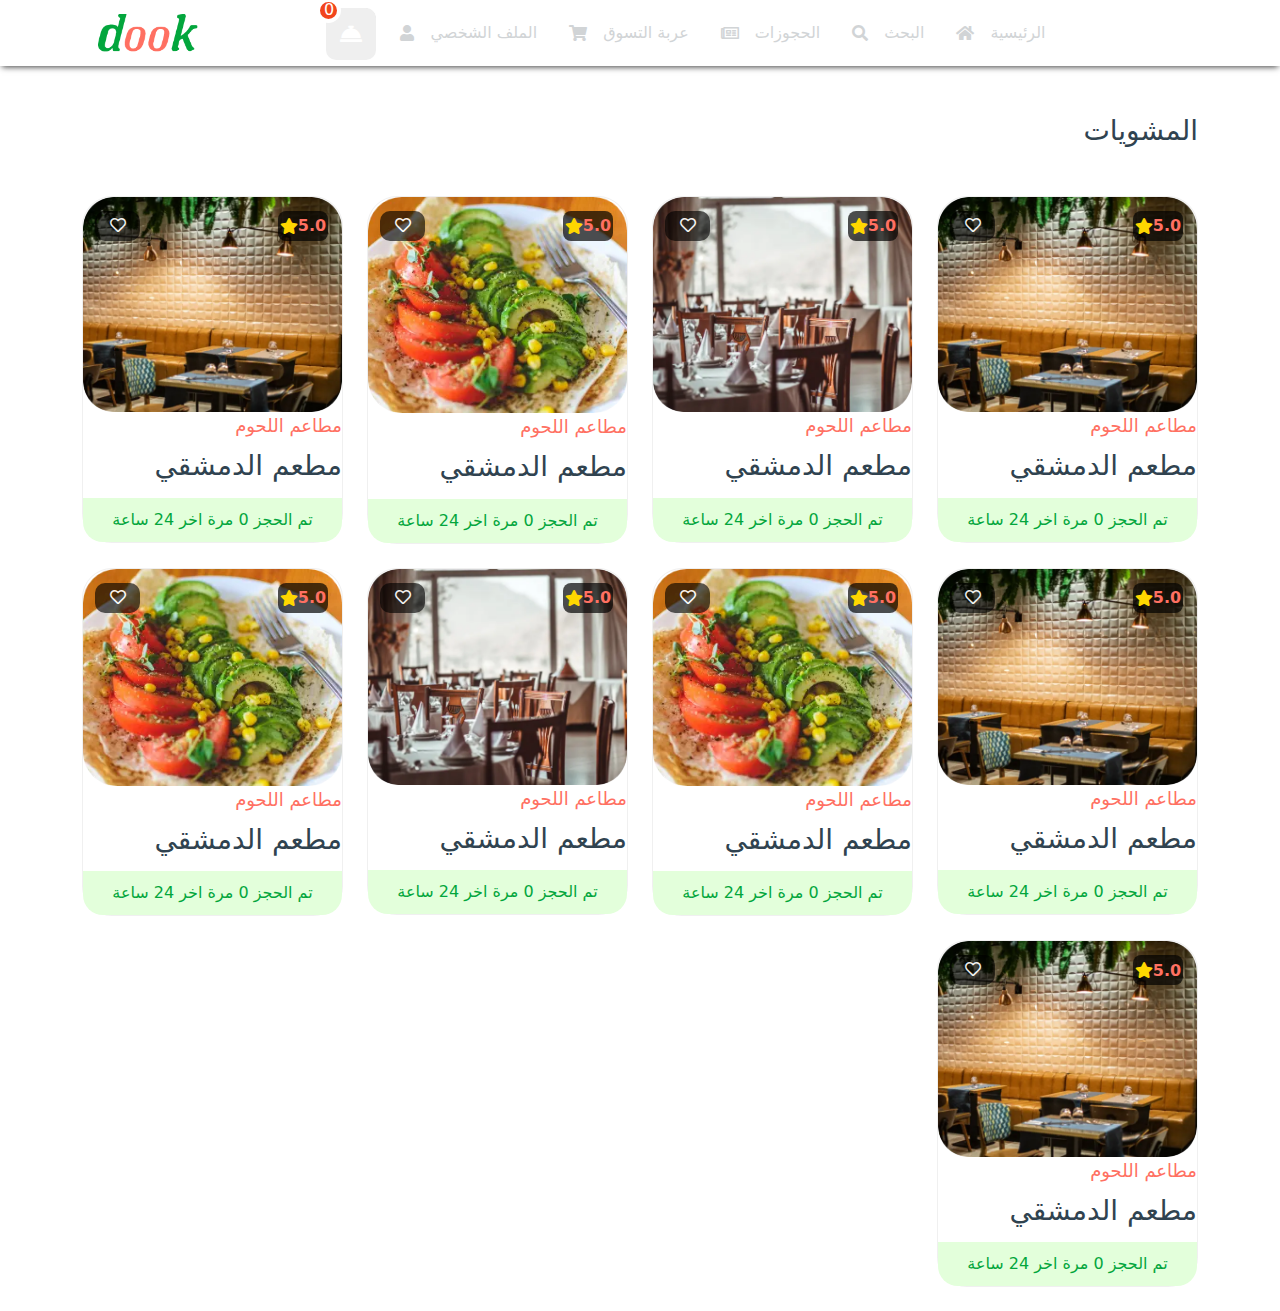
==== allResturants.html @ 6a584b0d "login and all resturants add" ====
<!DOCTYPE html>
<html lang="ar" dir="rtl">

<head>
    <!-- Required meta tags -->
    <meta charset="UTF-8">
    <meta name="viewport" content="width=device-width, initial-scale=1, shrink-to-fit=no">
    <meta http-equiv="x-ua-compatible" content="ie=edge">
    <title> All Categories </title>
    <!-- icon -->
    <link rel="icon" type="image/x-icon" href="img/fav.png">
    <!-- Bootstrap -->
    <link rel="stylesheet" id="BootstrapLink" href="css/bootstrap.rtl.css">
    <!-- Font Awesome -->
    <link rel="stylesheet" href="css/all.css">
    <!-- swipper -->
    <link rel="stylesheet" href="css/swiper.css">
    <!-- owl -->
    <link rel="stylesheet" href="css/owl.min.css">
    <link rel="stylesheet" href="css/owl-def.min.css">
    <!-- animate -->
    <link rel="stylesheet" href="css/animate.min.css">
    <!-- custom style -->
    <link rel="stylesheet" href="css/style.css">

</head>

<body>
    <header id="Header" class="the-navbar">

    </header>

    <div class="all_rusturants">

        <div class="container">
            <h3 class="title my-5">المشويات</h3>
            <div class="row">
                <div class="col-lg-3 col-md-4 mb-4">
                    <a href="restaurant.html" class="rusturant-card">
                        <div class="resturant" style="border: 1px solid #f0f0f0;border-radius: 30px">
                            <div class="img-content">
                                <img src="imgs/photo-1.webp" alt="">
                                <div class="rate d-flex">
                                    <span>5.0</span>
                                    <i class="fas fa-star"></i>
                                </div>
                                <div class="fav"><i class="far fa-heart"></i></div>
                            </div>
                            <div class="card-details">
                                <div class="resturant-details">
                                    <div class="resturant-cat">
                                        <p>مطاعم اللحوم</p>
                                    </div>
                                    <div class="resturant-name">
                                        <h3 class="title">مطعم الدمشقي</h3>
                                    </div>
                                </div>
                                <div class="rent-detail bg-semi-green">
                                    <p class="text-green mb-0">تم الحجز 0 مرة اخر 24 ساعة</p>
                                </div>
                            </div>
                        </div>
                    </a>
                </div>
                <div class="col-lg-3 col-md-4 mb-4">
                    <a href="restaurant.html" class="rusturant-card">
                        <div class="resturant" style="border: 1px solid #f0f0f0;border-radius: 30px">
                            <div class="img-content">
                                <img src="imgs/photo-2.webp" alt="">
                                <div class="rate d-flex">
                                    <span>5.0</span>
                                    <i class="fas fa-star"></i>
                                </div>
                                <div class="fav"><i class="far fa-heart"></i></div>
                            </div>
                            <div class="card-details">
                                <div class="resturant-details">
                                    <div class="resturant-cat">
                                        <p>مطاعم اللحوم</p>
                                    </div>
                                    <div class="resturant-name">
                                        <h3 class="title">مطعم الدمشقي</h3>
                                    </div>
                                </div>
                                <div class="rent-detail bg-semi-green">
                                    <p class="text-green mb-0">تم الحجز 0 مرة اخر 24 ساعة</p>
                                </div>
                            </div>
                        </div>
                    </a>
                </div>
                <div class="col-lg-3 col-md-4 mb-4">
                    <a href="restaurant.html" class="rusturant-card">
                        <div class="resturant" style="border: 1px solid #f0f0f0;border-radius: 30px">
                            <div class="img-content">
                                <img src="imgs/photo-3.webp" alt="">
                                <div class="rate d-flex">
                                    <span>5.0</span>
                                    <i class="fas fa-star"></i>
                                </div>
                                <div class="fav"><i class="far fa-heart"></i></div>
                            </div>
                            <div class="card-details">
                                <div class="resturant-details">
                                    <div class="resturant-cat">
                                        <p>مطاعم اللحوم</p>
                                    </div>
                                    <div class="resturant-name">
                                        <h3 class="title">مطعم الدمشقي</h3>
                                    </div>
                                </div>
                                <div class="rent-detail bg-semi-green">
                                    <p class="text-green mb-0">تم الحجز 0 مرة اخر 24 ساعة</p>
                                </div>
                            </div>
                        </div>
                    </a>
                </div>
                <div class="col-lg-3 col-md-4 mb-4">
                    <a href="restaurant.html" class="rusturant-card">
                        <div class="resturant" style="border: 1px solid #f0f0f0;border-radius: 30px">
                            <div class="img-content">
                                <img src="imgs/photo-1.webp" alt="">
                                <div class="rate d-flex">
                                    <span>5.0</span>
                                    <i class="fas fa-star"></i>
                                </div>
                                <div class="fav"><i class="far fa-heart"></i></div>
                            </div>
                            <div class="card-details">
                                <div class="resturant-details">
                                    <div class="resturant-cat">
                                        <p>مطاعم اللحوم</p>
                                    </div>
                                    <div class="resturant-name">
                                        <h3 class="title">مطعم الدمشقي</h3>
                                    </div>
                                </div>
                                <div class="rent-detail bg-semi-green">
                                    <p class="text-green mb-0">تم الحجز 0 مرة اخر 24 ساعة</p>
                                </div>
                            </div>
                        </div>
                    </a>
                </div>
                <div class="col-lg-3 col-md-4 mb-4">
                    <a href="restaurant.html" class="rusturant-card">
                        <div class="resturant" style="border: 1px solid #f0f0f0;border-radius: 30px">
                            <div class="img-content">
                                <img src="imgs/photo-1.webp" alt="">
                                <div class="rate d-flex">
                                    <span>5.0</span>
                                    <i class="fas fa-star"></i>
                                </div>
                                <div class="fav"><i class="far fa-heart"></i></div>
                            </div>
                            <div class="card-details">
                                <div class="resturant-details">
                                    <div class="resturant-cat">
                                        <p>مطاعم اللحوم</p>
                                    </div>
                                    <div class="resturant-name">
                                        <h3 class="title">مطعم الدمشقي</h3>
                                    </div>
                                </div>
                                <div class="rent-detail bg-semi-green">
                                    <p class="text-green mb-0">تم الحجز 0 مرة اخر 24 ساعة</p>
                                </div>
                            </div>
                        </div>
                    </a>
                </div>
                <div class="col-lg-3 col-md-4 mb-4">
                    <a href="restaurant.html" class="rusturant-card">
                        <div class="resturant" style="border: 1px solid #f0f0f0;border-radius: 30px">
                            <div class="img-content">
                                <img src="imgs/photo-3.webp" alt="">
                                <div class="rate d-flex">
                                    <span>5.0</span>
                                    <i class="fas fa-star"></i>
                                </div>
                                <div class="fav"><i class="far fa-heart"></i></div>
                            </div>
                            <div class="card-details">
                                <div class="resturant-details">
                                    <div class="resturant-cat">
                                        <p>مطاعم اللحوم</p>
                                    </div>
                                    <div class="resturant-name">
                                        <h3 class="title">مطعم الدمشقي</h3>
                                    </div>
                                </div>
                                <div class="rent-detail bg-semi-green">
                                    <p class="text-green mb-0">تم الحجز 0 مرة اخر 24 ساعة</p>
                                </div>
                            </div>
                        </div>
                    </a>
                </div>
                <div class="col-lg-3 col-md-4 mb-4">
                    <a href="restaurant.html" class="rusturant-card">
                        <div class="resturant" style="border: 1px solid #f0f0f0;border-radius: 30px">
                            <div class="img-content">
                                <img src="imgs/photo-2.webp" alt="">
                                <div class="rate d-flex">
                                    <span>5.0</span>
                                    <i class="fas fa-star"></i>
                                </div>
                                <div class="fav"><i class="far fa-heart"></i></div>
                            </div>
                            <div class="card-details">
                                <div class="resturant-details">
                                    <div class="resturant-cat">
                                        <p>مطاعم اللحوم</p>
                                    </div>
                                    <div class="resturant-name">
                                        <h3 class="title">مطعم الدمشقي</h3>
                                    </div>
                                </div>
                                <div class="rent-detail bg-semi-green">
                                    <p class="text-green mb-0">تم الحجز 0 مرة اخر 24 ساعة</p>
                                </div>
                            </div>
                        </div>
                    </a>
                </div>
                <div class="col-lg-3 col-md-4 mb-4">
                    <a href="restaurant.html" class="rusturant-card">
                        <div class="resturant" style="border: 1px solid #f0f0f0;border-radius: 30px">
                            <div class="img-content">
                                <img src="imgs/photo-3.webp" alt="">
                                <div class="rate d-flex">
                                    <span>5.0</span>
                                    <i class="fas fa-star"></i>
                                </div>
                                <div class="fav"><i class="far fa-heart"></i></div>
                            </div>
                            <div class="card-details">
                                <div class="resturant-details">
                                    <div class="resturant-cat">
                                        <p>مطاعم اللحوم</p>
                                    </div>
                                    <div class="resturant-name">
                                        <h3 class="title">مطعم الدمشقي</h3>
                                    </div>
                                </div>
                                <div class="rent-detail bg-semi-green">
                                    <p class="text-green mb-0">تم الحجز 0 مرة اخر 24 ساعة</p>
                                </div>
                            </div>
                        </div>
                    </a>
                </div>
                <div class="col-lg-3 col-md-4 mb-4">
                    <a href="restaurant.html" class="rusturant-card">
                        <div class="resturant" style="border: 1px solid #f0f0f0;border-radius: 30px">
                            <div class="img-content">
                                <img src="imgs/photo-1.webp" alt="">
                                <div class="rate d-flex">
                                    <span>5.0</span>
                                    <i class="fas fa-star"></i>
                                </div>
                                <div class="fav"><i class="far fa-heart"></i></div>
                            </div>
                            <div class="card-details">
                                <div class="resturant-details">
                                    <div class="resturant-cat">
                                        <p>مطاعم اللحوم</p>
                                    </div>
                                    <div class="resturant-name">
                                        <h3 class="title">مطعم الدمشقي</h3>
                                    </div>
                                </div>
                                <div class="rent-detail bg-semi-green">
                                    <p class="text-green mb-0">تم الحجز 0 مرة اخر 24 ساعة</p>
                                </div>
                            </div>
                        </div>
                    </a>
                </div>
            </div>
        </div>
    </div>


    <script src="js/jquery-3.5.1.min.js"></script>
    <script src="js/popper.min.js"></script>
    <script src="js/bootstrap.min.js"></script>
    <script src="js/swiper.js"></script>
    <script src="js/wow.min.js"></script>
    <script src="js/owl.min.js"></script>
    <script>
        $('#Header').load("Header.html");
        // $('#Footer').load("Footer.html");
    </script>
    <script src="js/main.js"></script>
</body>

</html>
---- css/style.css ----
:root {
    --semi-white-color: #d1d4d6;
    --main-color: #03a63d;
    --sec-color: #ff7062;
    --title-color: #304350;
}

/* global rules  */
.text-yellow {
    color: #F29F05;
}

.text-green {
    color: #03A63D;
}

.text-red {
    color: #F2451D;
}

.text-gray {
    color: #7A878F;
}

.bg-yellow {
    background-color: #FEF5E5;
}

.bg-red {
    background-color: #FEECE8;
}

.bg-green {
    background-color: #E5F6EB;
}

.bg-gray {
    background-color: #F8F8F8;
}

.bg-blue {
    background-color: #C2F0FF;
}

.bg-semi-green {
    background-color: #E3FFDB;
}

.title {
    color: var(--title-color);
}

.x-flip {
    transform: rotate(180deg);
}

/* start the navbar  */
.the-navbar {
    box-shadow: 0px 3px 6px -2px rgba(0, 0, 0, 0.75);
}

.navbar-brand img {
    width: 100px;
}

.navbar-light .navbar-toggler {
    box-shadow: none;
}


.navbar-nav {
    flex: 1;
    justify-content: center;
    align-items: center;
}

.navbar-nav .nav-item .nav-link {
    align-items: center;
    color: #d1d4d6;
}

.navbar-collapse {
    flex-grow: 0 !important;
}

.navbar-nav .nav-item .nav-link.active {
    color: var(--main-color);
    position: relative;
}

.navbar-nav .nav-item .nav-link.active::before {
    content: "";
    position: absolute;
    width: 100%;
    height: 75px;
    opacity: 0.1;
    background-color: #000000;
    opacity: 4%;
    z-index: -1;
}

.navbar-nav .notafications {
    position: relative;
    border-radius: 12px;
    width: 50px;
    height: 50px;
    background-color: #ced1d4;
}

.navbar-nav .notafications .nav-link {
    height: 50px;
    text-align: center;
}

.navbar-nav .notafications i {
    color: #fff;
    text-align: center;
    font-size: 22px;
    line-height: 35px;
}

.navbar-nav .notafications .nav-link span {
    position: absolute;
    left: -10px;
    top: -10px;
    background-color: #f2451d;
    color: #fff;
    border: 4px solid #fff;
    border-radius: 50%;
    width: 25px;
    height: 25px;
    text-align: center;
    line-height: 16px;
}

.toggeler {
    position: relative;
    text-align: center;
    color: var(--main-color);
    font-size: 30px;
    cursor: pointer;
    z-index: 99;
    background-color: #fff;
}

.toggeler .overlay {
    background-color: #000000;
    opacity: 0.4;
    position: fixed;
    top: 0;
    right: 0;
    width: 2000px;
    height: 2000px;
    z-index: 98;
    display: none;
    cursor: default;
}

.toggeler .overlay.active {
    display: block;
}

.toggeler .list-group.active {
    display: block;
}


.toggeler .list-group {
    position: absolute;
    width: 300px;
    right: 0;
    top: 0px;
    font-size: 18px;
    padding: 20px;
    z-index: 99;
    background-color: #fff;
    display: none;
    border-radius: 8px;
    padding-top: 80px;
    cursor: default;
    overflow: hidden;
}

@media (max-width:768px) {
    .toggeler .list-group {
        right: -115px;
    }
}

.toggeler .list-group .list-group-item {
    position: relative;
    margin: 10px 0;
    border: none;
    border-radius: 20px;
    background-color: var(--main-color);
    color: #fff;
    justify-content: space-between;
    align-items: center;
    font-size: 16px;
    cursor: pointer;
    overflow: hidden;
    flex-direction: row-reverse;
}

.toggeler .list-group .list-group-item::before {
    content: "";
    position: absolute;
    background-color: #000000;
    right: -300px;
    opacity: 0.1;
    border-radius: 20px;
    width: 100%;
    height: 100%;
    transition: 0.5s;
}

.owl-carousel.owl-rtl .owl-item {
    display: flex;
    justify-content: center;
}

@media (max-width:992px) {
    .navbar-nav .nav-item .nav-link.active::before {
        display: none;
    }
}

.toggeler .list-group .list-group-item:hover::before {
    right: 0;
}

.toggeler .list-group .list-group-item:last-child {
    background-color: var(--sec-color);
}

.toggeler .btn-close {
    position: absolute;
    right: 10px;
    top: 10px;
}

/* start the home page style  */
/* search area style  */
.home-search .agent .btn {
    background-color: #ced1d4;
    border: none;
    padding: 10px;
    font-size: 1.2rem;
}

.home-search .agent .btn:focus {
    box-shadow: 2px 2px 5px 0px rgba(0, 0, 0, 0.5);
}

.search .form-control {
    border-radius: 10px;
    background-color: #f0f0f0;
    border: none;
}

.search .form-control:focus {
    box-shadow: none;
    border: none;
}

.search .btn {
    background-color: var(--sec-color);
    border: none;
    border-radius: 15px;
    width: 50px;
    height: 50px;
    color: #fff;
}

.search .btn i {
    font-size: 20px;
}

/* resturants style  */
.resturants .item .img-container {
    background-image: url(../imgs/photo-2.webp);
    min-width: 290px;
    background-size: cover;
    height: 275px;
    border-radius: 20%;
    position: relative;
    display: flex;
    flex-direction: column-reverse;
    overflow: hidden;
}

.resturants .item .info .distance,
.resturants .item .info .offer {
    position: absolute;
    display: inline-block;
    top: 20px;
    background-color: rgb(3 166 61 / 60%);
    width: 70px;
    height: 30px;
    line-height: 30px;
    color: #fff;
    text-align: center;
    border-radius: 15px;
}

.resturants .item .info .distance {
    right: 30px;
}

.resturants .item .info .offer {
    left: 30px;
}

.resturants .item .info span {
    opacity: 1;
}

.resturants .item .text-content {
    text-align: center;
    background-color: #475e6eba;
    border-radius: 65px;
}

.resturants .item .text-content .title {
    color: #fff;
    font-size: 1.4rem;
}

.resturants .item .text-content .desc {
    color: #F29F05;
    font-size: 16px;
    font-weight: bold;
    position: relative;
    display: inline-block;
}

.resturants .item .text-content .desc::before,
.resturants .item .text-content .desc::after {
    content: "";
    position: absolute;
    width: 10px;
    height: 3px;
    background-color: #F29F05;
    top: 50%;
    transform: translateY(-50%);
}

.resturants .item .text-content .desc::before {
    left: -20px;
}

.resturants .item .text-content .desc::after {
    right: -20px;
}

.resturants .owl-theme .owl-dots {
    display: none;
}

.resturants .owl-carousel .owl-nav button.owl-prev,
.resturants .owl-carousel .owl-nav button.owl-next {
    position: absolute;
    top: 110px;
    background-color: var(--sec-color);
    width: 60px;
    height: 60px;
    border-radius: 10px;
    color: #fff;
    font-size: 25px;
    font-weight: bold;
    opacity: .5;
    transition: .7s;
}

.resturants .owl-carousel .owl-nav button.owl-prev {
    right: -15px;
}

.resturants .owl-carousel .owl-nav button.owl-next {
    left: -15px;
}

.resturants .owl-carousel .owl-nav button.owl-prev:hover,
.resturants .owl-carousel .owl-nav button.owl-prev:focus,
.resturants .owl-carousel .owl-nav button.owl-next:hover,
.resturants .owl-carousel .owl-nav button.owl-next:focus {
    outline: none;
    opacity: 1;
}

/* categoury area*/

.categories .main-title a {
    text-decoration: none;
    font-weight: bold;
    color: #035AA7;
}

.categories .cats-links {
    display: flex;
    align-items: center;
    justify-content: space-between;
    margin-top: 20px;
    flex-wrap: wrap;
}

.categories .cats-links .cat-link {
    width: 100px;
    text-align: center;
    height: 45px;
    border-radius: 8px;
    line-height: 45px;
    font-weight: 500;
    margin-bottom: 15px;
}

.categories .cats-links .cat-link a {
    text-decoration: none;
}

/* most famous resturants */
.most-visted-owl .item {
    max-width: 210px !important;
    border: 1px solid #f0f0f0;
    border-radius: 25px;
}

.most-visted-owl .img-content {
    position: relative;
}

.most-visted-owl .img-content img {
    max-width: 210px;
}

.most-visted-owl .img-content .rate {
    position: absolute;
    right: 15px;
    top: 20px;
    background-color: #090909;
    width: 60px;
    height: 30px;
    align-items: center;
    justify-content: space-evenly;
    border-radius: 10px;
    opacity: 0.9;
}

.most-visted-owl .img-content .rate span {
    color: #FF7062;
    font-size: 18px;
    font-weight: bold;
}

.most-visted-owl .img-content .rate i {
    color: gold;
    font-size: 18px;
}

.most-visted-owl .img-content .fav {
    position: absolute;
    left: 13px;
    top: 15px;
    width: 45px;
    background-color: #090909;
    opacity: .9;
    border-radius: 10px;
    height: 39px;
    text-align: center;
    line-height: 44px;
    color: #fff;
    cursor: pointer;

}

.most-visted-owl .img-content .fav i {
    font-size: 22px;
}

.most-visted-owl .card-details .resturant-details {
    padding: 10px;
}

.most-visted-owl .card-details .resturant-details .resturant-cat p {
    color: var(--sec-color);
    font-size: 1rem;
    font-weight: 400;
    display: inline-block;
}

.most-visted-owl .card-details .resturant-details .resturant-name h2 {
    margin: 5px 0;
    font-size: 1.35rem;
    display: inline-block;
}

.most-visted-owl .card-details .rent-detail {
    border-top: 1px solid #b3ff9e;
    width: 100%;
    border-radius: 0 0 15px 15px;
    text-align: center;
    line-height: 40px;
}

.most-visted-owl .owl-nav button.owl-prev,
.most-visted-owl .owl-nav button.owl-next {
    position: absolute;
    top: 180px;
    width: 45px;
    background-color: var(--sec-color);
    height: 45px;
    border-radius: 10px;
    font-size: 25px;
    text-align: center;
    line-height: 5px;
    color: #fff;
    font-weight: bold;
    opacity: .7;
    transition: .5s;
}

.most-visted-owl .owl-nav button.owl-prev:hover,
.most-visted-owl .owl-nav button.owl-next:hover,
.most-visted-owl .owl-nav button.owl-prev:focus,
.most-visted-owl .owl-nav button.owl-next:focus {
    opacity: 1;
    outline: none;
    background-color: var(--sec-color);
}

.most-visted-owl .owl-nav button.owl-prev {
    right: -15px;
}

.most-visted-owl .owl-nav button.owl-next {
    left: -15px;
}

.most-visted-owl .owl-dots {
    display: none;
}


/* notifications area style  */
.notafications .modal.show .modal-dialog {
    transform: translate(-100px, 40px);
    min-height: 550px;
    max-width: 500px;
}

@media (max-width:768px) {
    .notafications .modal.show .modal-dialog {
        transform: translate(0px, 40px);
    }
}

.notafications .modal-dialog-scrollable {
    height: calc(100% - 4.5rem);
}

.notafications .modal-title {
    font-size: 1.5rem;
    color: var(--main-color);
}

.notafications .modal-content {
    border-radius: 40px;
}

.notafications .modal-header {
    display: block;
    border-bottom: none;
    padding: 1rem 1rem;
    border-top-right-radius: 5px;
    border-top-left-radius: 5px;
}

.notification-content {
    padding: 15px;
    align-items: center;
    justify-content: center;
    border: 1px solid #f0f0f0;
    border-radius: 30px;
    margin-bottom: 25px;
}

.notification-content .notification-img img {
    width: 120px;
    height: 120px;
    margin-left: 15px;
    border: 1px solid #f0f0f0;
    border-radius: 15px;
    ;
}

.notification-content .notification-text {
    display: flex;
    flex-direction: column;
}

.notification-content .notification-text .text-header {
    display: flex;
    align-items: center;
    justify-content: space-between;
    margin-bottom: 15px;
}

.notification-content .text-header .rest-name {
    font-size: 1.25rem;
    margin-bottom: 0;
}

.notification-content .text-header .notification-type {
    position: relative;
    left: unset;
    top: unset;
    background: none;
    color: #F29F05;
    border: none;
    border-radius: unset;
    width: unset;
    height: unset;
    font-size: 12px;
}

.notification-content .text-header .notification-type::after,
.notification-content .text-header .notification-type::before {
    content: "";
    position: absolute;
    top: 50%;
    transform: translateY(50%);
    width: 5px;
    height: 2px;
    background-color: #F29F05;
}

.notification-content .text-header .notification-type::after {
    left: -10px;
}

.notification-content .text-header .notification-type::before {
    right: -10px;
}

.notification-content .text-content p {
    color: #777;
}


/* categories page style */
.cats .container {
    align-items: center;
    justify-content: center;
}

.cats .content-area {
    width: 130px;
    height: 130px;
    border-radius: 30px;
    display: inline-flex;
    align-items: center;
    justify-content: center;
    text-align: center;
    padding: 10px;
}

.cats .content-area a {
    font-size: 1.2rem;
    text-decoration: none;
    font-weight: bold;
}


/* reservation area  */
.reservation-area .current-reservation .current-txt {
    color: var(--main-color);
    font-size: 1.25rem;
    font-weight: 500;
}

.reservation-area .reservation-content {
    margin: 20px 0;
    padding: 25px;
    background-color: #fff;
    border-radius: 25px;
    box-shadow: 0px 1px 10px 0px rgb(0 0 0 / 50%);
}

.reservation-area .current-reservation .current-container {
    position: relative;
    margin-top: 20px;
    border: 1px solid #fefefe;
    padding: 20px;
    border-radius: 25px;
}

.prev-container.confirmed,
.current-container.confirmed {
    background-color: #E5F6EB;
}

.prev-container.pending,
.current-container.pending {
    background-color: #FFECD1;
}

.reservation-area .current-reservation .current-content {
    align-items: center;
    justify-content: space-between;
}

.reservation-area .customer-img img {
    border: 2px solid #fff;
    width: 100px;
    height: 100px;
    border-radius: 50%;
    margin-left: 10px;
}

.food-type {
    font-weight: 500;
    color: #304350;
}

.resturant-name {
    font-size: 1.25rem;
    color: var(--main-color);
}

.reservation-area .reservation-details {
    display: flex;
    flex-direction: column;
}

.reservation-area .reservation-details .resurvation-info {
    display: flex;
    align-items: center;
    justify-content: space-between;
}

/* .reservation-area .current-reservation .reservation-details .resurvation-info span {
    font-weight: 500;
    color: #000;
    font-size: 1rem;
} */

.reservation-area .current-reservation .reserve-btns {
    display: flex;
    align-items: center;
    justify-content: space-between;
}

.reservation-area .current-reservation .reserve-btns .btn-call,
.reservation-area .current-reservation .reserve-btns .btn-pay,
.reservation-area .current-reservation .reserve-btns .btn-cancel {
    padding: 10px 15px;
    cursor: pointer;
    border-radius: 25px;
    font-weight: 500;
    transition: .5s;
    box-shadow: none;
}

.reservation-area .reserve-btns .btn-call {
    border: 1px solid var(--main-color);
    color: var(--main-color);
}

.reservation-area .current-reservation .reserve-btns .btn-cancel {
    border: 1px solid #FF1700;
    color: #FF1700;
}

.reservation-area .reserve-btns .btn-call:hover {
    background-color: var(--main-color);
    color: #fff;
}

.reservation-area .current-reservation .reserve-btns .btn-cancel:hover {
    background-color: #FF1700;
    color: #fff;
}

.reservation-area .reserve-btns .btn-pay {
    background-color: var(--main-color);
    color: #fff;
}

.warnning {
    width: 100%;
    text-align: center;
    border: 1px dashed #919191;
    border-radius: 20px;
    padding: 10px;
}

.warnning p {
    font-size: 18px;
    font-weight: bold;
    width: 75%;
    margin: auto;
    color: #304350;
}

.warnning.cost {
    padding: 20px;
}

.rent-cost {
    display: flex;
    align-items: center;
    justify-content: space-between;
}

.rent-cost .detail {
    font-size: 16px;
    font-weight: bold;
}

.rent-cost .cost {
    font-size: 14px;
    color: #555;
}

/* prev reservation area */
.reservation-area .prev-reservation .prev-txt {
    color: #FF7062;
    font-size: 1.25rem;
    font-weight: 500;
}


.reservation-area .prev-reservation .prev-container {
    position: relative;
    margin-top: 20px;
    border: 1px solid #fefefe;
    padding: 20px;
    border-radius: 25px;
}

.prev-reservation .reserve-btns {
    align-items: center;
    justify-content: space-between;
    text-align: center;
}

.prev-reservation .reserve-btns .btn-pay,
.prev-reservation .reserve-btns .btn-call {
    border-radius: 20px;
    padding: 10px 5px;
}

.reservation-status {
    position: absolute;
    width: 100px;
    left: 20px;
    top: -15px;
    height: 30px;
    align-items: center;
    border-radius: 12px;
    color: #fff;
    padding: 10px;
}

.reservation-status.confirmed {
    background-color: var(--main-color);
}

.reservation-status.canceled {
    background-color: #FF1700;
}

/* the cart page style  */
.cart-item {
    width: 100%;
    background-color: #FFECD1;
    border-radius: 25px;
}

.cart-item .resturant-details {
    flex-direction: column;
    padding: 1.5rem;
    position: relative;
}

.cart-item .resturant-details::before {
    content: '';
    position: absolute;
    width: 30px;
    height: 30px;
    border-radius: 50%;
    border: 4px solid gold;
    left: 50px;
    top: 50px;
}

.cart-item .customer-img {
    width: 100px;
    height: 100px;
}

.cart-item .customer-img img {
    width: 100%;
    padding: 1.5rem 0 1.5rem 1.5rem;
}

.cart-item .order-btns {
    display: flex;
    align-items: center;
    justify-content: space-between;
}

.cart-item .order-btns .btn-edit,
.cart-item .order-btns .btn-cancel,
.cart-item .order-btns .btn-pay {
    padding: 5px 15px;
    border: 1px solid;
    border-radius: 25px;
    font-weight: 500;
    text-align: center;
    transition: 1s;
    box-shadow: none;
}

.cart-item .order-btns .btn-edit {
    color: var(--main-color);
    border-color: var(--main-color);
}

.cart-item .order-btns .btn-cancel {
    color: #FF1700;
    border-color: #FF1700;
}

.cart-item .order-btns .btn-edit:hover,
.cart-item .order-btns .btn-cancel:hover {
    color: #fff;
}

.cart-item .order-btns .btn-edit:hover {
    background-color: var(--main-color);
}

.cart-item .order-btns .btn-cancel:hover {
    background-color: #FF1700;
}

.cart-item .order-btns .btn-pay {
    color: #fff;
    background-color: var(--main-color);
}

/* testemonials style  */
.cust-details {
    position: relative;
    padding: 10px;
    border: 1px solid #f0f0f0;
    border-radius: 40px;
}

.testemonials-div .cust-img {
    padding: 10px;
    width: 100px;
    padding-right: 0;
}

.cust-name {
    font-size: 1.25rem;
}

.cust-text {
    font-size: .75rem;
}

.cust-rate {
    position: absolute;
    left: 20px;
    top: 20px;
    width: 100px;
    display: flex;
    align-items: center;
    justify-content: center;
}

.cust-rate i {
    color: gold;
    font-size: 1.35rem;
}

.cust-rate span {
    font-size: 1rem;
    font-weight: bold;
    padding: 0px 5px 2px 5px;
    color: var(--sec-color);
}

/* heart animation create  */
.heart {
    position: absolute;
    left: -15px;
    top: -15px;
    width: 100px;
    height: 100px;
    background: url("https://cssanimation.rocks/images/posts/steps/heart.png") no-repeat;
    background-position: 0 0;
    cursor: pointer;
    transition: background-position 1s steps(28);
    transition-duration: 0s;
    opacity: 0;
}

.heart.is-active {
    transition-duration: 1s;
    background-position: -2800px 0;
    opacity: 1;

}

/* allresturants page style  */
.rusturant-card {
    width: 300px;
    text-decoration: none;
    position: relative;
    border-radius: 30px;
}

.rusturant-card .img-content img {
    width: 100%;
    text-decoration: none;
    border-radius: 30px;
}

.rusturant-card .rate {
    position: absolute;
    top: 15px;
    right: 15px;
    width: 50px;
    height: 30px;
    border-radius: 8px;
    align-items: center;
    justify-content: center;
    line-height: 25px;
    background-color: #000000b0;
}

.rusturant-card .rate span {
    color: #ff7062;
    font-weight: bold;
}

.rusturant-card .rate i {
    color: gold;
}

.rusturant-card .fav {
    position: absolute;
    left: 13px;
    top: 15px;
    width: 45px;
    background-color: #000000b0;
    opacity: .9;
    border-radius: 10px;
    height: 30px;
    text-align: center;
    line-height: 30px;
    color: #fff;
    cursor: pointer;
}

.rusturant-card .resturant-cat p {
    margin-bottom: 0;
    color: #FF7062;
    font-weight: 500;
    font-size: 18px;
    margin-bottom: 10px;
}

.rusturant-card .rent-detail {
    border-radius: 0 0 20px 20px;
    text-align: center;
    margin-top: 15px;
}

.rusturant-card .rent-detail p {
    padding: 10px;
}
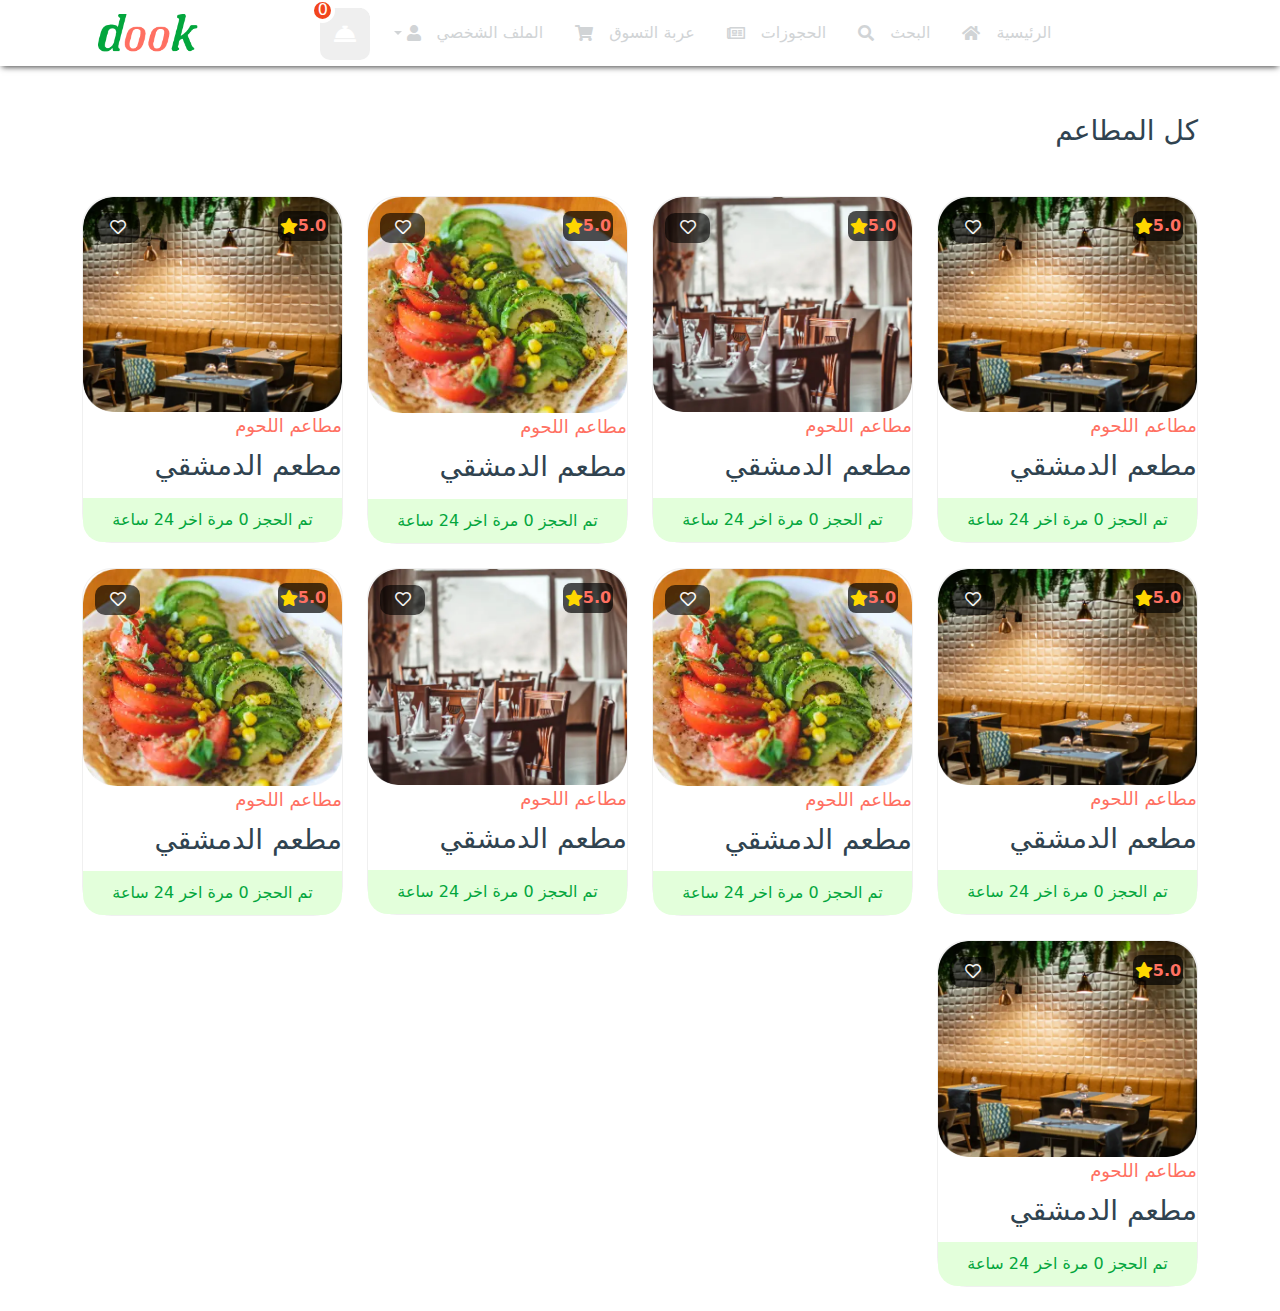
==== commit a519d3d8: "login and sign up pages done" ====
--- a/allResturants.html
+++ b/allResturants.html
@@ -33,36 +33,36 @@
     <div class="all_rusturants">
 
         <div class="container">
-            <h3 class="title my-5">المشويات</h3>
+            <h3 class="title my-5">كل المطاعم</h3>
             <div class="row">
-                <div class="col-lg-3 col-md-4 mb-4">
-                    <a href="restaurant.html" class="rusturant-card">
-                        <div class="resturant" style="border: 1px solid #f0f0f0;border-radius: 30px">
-                            <div class="img-content">
-                                <img src="imgs/photo-1.webp" alt="">
-                                <div class="rate d-flex">
-                                    <span>5.0</span>
-                                    <i class="fas fa-star"></i>
-                                </div>
-                                <div class="fav"><i class="far fa-heart"></i></div>
-                            </div>
-                            <div class="card-details">
-                                <div class="resturant-details">
-                                    <div class="resturant-cat">
-                                        <p>مطاعم اللحوم</p>
-                                    </div>
-                                    <div class="resturant-name">
-                                        <h3 class="title">مطعم الدمشقي</h3>
-                                    </div>
-                                </div>
-                                <div class="rent-detail bg-semi-green">
-                                    <p class="text-green mb-0">تم الحجز 0 مرة اخر 24 ساعة</p>
-                                </div>
-                            </div>
-                        </div>
-                    </a>
-                </div>
-                <div class="col-lg-3 col-md-4 mb-4">
+                <div class="col-lg-3 col-md-4 col-sm-6 mb-4">
+                    <a href="restaurant.html" class="rusturant-card">
+                        <div class="resturant" style="border: 1px solid #f0f0f0;border-radius: 30px">
+                            <div class="img-content">
+                                <img src="imgs/photo-1.webp" alt="">
+                                <div class="rate d-flex">
+                                    <span>5.0</span>
+                                    <i class="fas fa-star"></i>
+                                </div>
+                                <div class="fav"><i class="far fa-heart"></i></div>
+                            </div>
+                            <div class="card-details">
+                                <div class="resturant-details">
+                                    <div class="resturant-cat">
+                                        <p>مطاعم اللحوم</p>
+                                    </div>
+                                    <div class="resturant-name">
+                                        <h3 class="title">مطعم الدمشقي</h3>
+                                    </div>
+                                </div>
+                                <div class="rent-detail bg-semi-green">
+                                    <p class="text-green mb-0">تم الحجز 0 مرة اخر 24 ساعة</p>
+                                </div>
+                            </div>
+                        </div>
+                    </a>
+                </div>
+                <div class="col-lg-3 col-md-4 col-sm-6 mb-4">
                     <a href="restaurant.html" class="rusturant-card">
                         <div class="resturant" style="border: 1px solid #f0f0f0;border-radius: 30px">
                             <div class="img-content">
@@ -89,7 +89,7 @@
                         </div>
                     </a>
                 </div>
-                <div class="col-lg-3 col-md-4 mb-4">
+                <div class="col-lg-3 col-md-4 col-sm-6 mb-4">
                     <a href="restaurant.html" class="rusturant-card">
                         <div class="resturant" style="border: 1px solid #f0f0f0;border-radius: 30px">
                             <div class="img-content">
@@ -116,61 +116,61 @@
                         </div>
                     </a>
                 </div>
-                <div class="col-lg-3 col-md-4 mb-4">
-                    <a href="restaurant.html" class="rusturant-card">
-                        <div class="resturant" style="border: 1px solid #f0f0f0;border-radius: 30px">
-                            <div class="img-content">
-                                <img src="imgs/photo-1.webp" alt="">
-                                <div class="rate d-flex">
-                                    <span>5.0</span>
-                                    <i class="fas fa-star"></i>
-                                </div>
-                                <div class="fav"><i class="far fa-heart"></i></div>
-                            </div>
-                            <div class="card-details">
-                                <div class="resturant-details">
-                                    <div class="resturant-cat">
-                                        <p>مطاعم اللحوم</p>
-                                    </div>
-                                    <div class="resturant-name">
-                                        <h3 class="title">مطعم الدمشقي</h3>
-                                    </div>
-                                </div>
-                                <div class="rent-detail bg-semi-green">
-                                    <p class="text-green mb-0">تم الحجز 0 مرة اخر 24 ساعة</p>
-                                </div>
-                            </div>
-                        </div>
-                    </a>
-                </div>
-                <div class="col-lg-3 col-md-4 mb-4">
-                    <a href="restaurant.html" class="rusturant-card">
-                        <div class="resturant" style="border: 1px solid #f0f0f0;border-radius: 30px">
-                            <div class="img-content">
-                                <img src="imgs/photo-1.webp" alt="">
-                                <div class="rate d-flex">
-                                    <span>5.0</span>
-                                    <i class="fas fa-star"></i>
-                                </div>
-                                <div class="fav"><i class="far fa-heart"></i></div>
-                            </div>
-                            <div class="card-details">
-                                <div class="resturant-details">
-                                    <div class="resturant-cat">
-                                        <p>مطاعم اللحوم</p>
-                                    </div>
-                                    <div class="resturant-name">
-                                        <h3 class="title">مطعم الدمشقي</h3>
-                                    </div>
-                                </div>
-                                <div class="rent-detail bg-semi-green">
-                                    <p class="text-green mb-0">تم الحجز 0 مرة اخر 24 ساعة</p>
-                                </div>
-                            </div>
-                        </div>
-                    </a>
-                </div>
-                <div class="col-lg-3 col-md-4 mb-4">
+                <div class="col-lg-3 col-md-4 col-sm-6 mb-4">
+                    <a href="restaurant.html" class="rusturant-card">
+                        <div class="resturant" style="border: 1px solid #f0f0f0;border-radius: 30px">
+                            <div class="img-content">
+                                <img src="imgs/photo-1.webp" alt="">
+                                <div class="rate d-flex">
+                                    <span>5.0</span>
+                                    <i class="fas fa-star"></i>
+                                </div>
+                                <div class="fav"><i class="far fa-heart"></i></div>
+                            </div>
+                            <div class="card-details">
+                                <div class="resturant-details">
+                                    <div class="resturant-cat">
+                                        <p>مطاعم اللحوم</p>
+                                    </div>
+                                    <div class="resturant-name">
+                                        <h3 class="title">مطعم الدمشقي</h3>
+                                    </div>
+                                </div>
+                                <div class="rent-detail bg-semi-green">
+                                    <p class="text-green mb-0">تم الحجز 0 مرة اخر 24 ساعة</p>
+                                </div>
+                            </div>
+                        </div>
+                    </a>
+                </div>
+                <div class="col-lg-3 col-md-4 col-sm-6 mb-4">
+                    <a href="restaurant.html" class="rusturant-card">
+                        <div class="resturant" style="border: 1px solid #f0f0f0;border-radius: 30px">
+                            <div class="img-content">
+                                <img src="imgs/photo-1.webp" alt="">
+                                <div class="rate d-flex">
+                                    <span>5.0</span>
+                                    <i class="fas fa-star"></i>
+                                </div>
+                                <div class="fav"><i class="far fa-heart"></i></div>
+                            </div>
+                            <div class="card-details">
+                                <div class="resturant-details">
+                                    <div class="resturant-cat">
+                                        <p>مطاعم اللحوم</p>
+                                    </div>
+                                    <div class="resturant-name">
+                                        <h3 class="title">مطعم الدمشقي</h3>
+                                    </div>
+                                </div>
+                                <div class="rent-detail bg-semi-green">
+                                    <p class="text-green mb-0">تم الحجز 0 مرة اخر 24 ساعة</p>
+                                </div>
+                            </div>
+                        </div>
+                    </a>
+                </div>
+                <div class="col-lg-3 col-md-4 col-sm-6 mb-4">
                     <a href="restaurant.html" class="rusturant-card">
                         <div class="resturant" style="border: 1px solid #f0f0f0;border-radius: 30px">
                             <div class="img-content">
@@ -197,7 +197,7 @@
                         </div>
                     </a>
                 </div>
-                <div class="col-lg-3 col-md-4 mb-4">
+                <div class="col-lg-3 col-md-4 col-sm-6 mb-4">
                     <a href="restaurant.html" class="rusturant-card">
                         <div class="resturant" style="border: 1px solid #f0f0f0;border-radius: 30px">
                             <div class="img-content">
@@ -224,7 +224,7 @@
                         </div>
                     </a>
                 </div>
-                <div class="col-lg-3 col-md-4 mb-4">
+                <div class="col-lg-3 col-md-4 col-sm-6 mb-4">
                     <a href="restaurant.html" class="rusturant-card">
                         <div class="resturant" style="border: 1px solid #f0f0f0;border-radius: 30px">
                             <div class="img-content">
@@ -251,7 +251,7 @@
                         </div>
                     </a>
                 </div>
-                <div class="col-lg-3 col-md-4 mb-4">
+                <div class="col-lg-3 col-md-4 col-sm-6 mb-4">
                     <a href="restaurant.html" class="rusturant-card">
                         <div class="resturant" style="border: 1px solid #f0f0f0;border-radius: 30px">
                             <div class="img-content">
--- a/css/style.css
+++ b/css/style.css
@@ -133,86 +133,39 @@
     line-height: 16px;
 }
 
-.toggeler {
-    position: relative;
-    text-align: center;
-    color: var(--main-color);
-    font-size: 30px;
-    cursor: pointer;
-    z-index: 99;
-    background-color: #fff;
-}
-
-.toggeler .overlay {
-    background-color: #000000;
-    opacity: 0.4;
-    position: fixed;
-    top: 0;
-    right: 0;
-    width: 2000px;
-    height: 2000px;
-    z-index: 98;
-    display: none;
-    cursor: default;
-}
-
-.toggeler .overlay.active {
-    display: block;
-}
-
-.toggeler .list-group.active {
-    display: block;
-}
-
-
-.toggeler .list-group {
-    position: absolute;
-    width: 300px;
-    right: 0;
-    top: 0px;
-    font-size: 18px;
-    padding: 20px;
-    z-index: 99;
-    background-color: #fff;
-    display: none;
-    border-radius: 8px;
-    padding-top: 80px;
-    cursor: default;
-    overflow: hidden;
-}
-
-@media (max-width:768px) {
-    .toggeler .list-group {
-        right: -115px;
-    }
-}
-
-.toggeler .list-group .list-group-item {
-    position: relative;
-    margin: 10px 0;
-    border: none;
-    border-radius: 20px;
-    background-color: var(--main-color);
-    color: #fff;
+.navbar-nav .nav-item .dropdown-menu.show {
+    top: 130%;
+    display: flex;
+    flex-direction: column;
+    align-items: center;
+    gap: 4px;
+}
+
+.dropdown-menu-dark img {
+    width: 100px;
+    height: 100px;
+    margin-bottom: 10px;
+}
+
+.dropdown-menu-dark li {
+    min-height: 45px;
+    margin: 0 15px;
+}
+
+.dropdown-menu-dark .dropdown-item {
+    display: flex;
+    align-items: center;
     justify-content: space-between;
-    align-items: center;
-    font-size: 16px;
-    cursor: pointer;
-    overflow: hidden;
-    flex-direction: row-reverse;
-}
-
-.toggeler .list-group .list-group-item::before {
-    content: "";
-    position: absolute;
-    background-color: #000000;
-    right: -300px;
-    opacity: 0.1;
-    border-radius: 20px;
-    width: 100%;
-    height: 100%;
-    transition: 0.5s;
-}
+    gap: 10px;
+    transition: 1s;
+    line-height: 45px;
+}
+
+.dropdown-menu-dark .dropdown-item:hover {
+    color: var(--sec-color);
+}
+
+
 
 .owl-carousel.owl-rtl .owl-item {
     display: flex;
@@ -460,7 +413,7 @@
 .most-visted-owl .img-content .fav {
     position: absolute;
     left: 13px;
-    top: 15px;
+    top: 17px;
     width: 45px;
     background-color: #090909;
     opacity: .9;
@@ -1007,6 +960,7 @@
     transition: background-position 1s steps(28);
     transition-duration: 0s;
     opacity: 0;
+    z-index: 999;
 }
 
 .heart.is-active {
@@ -1055,7 +1009,7 @@
 .rusturant-card .fav {
     position: absolute;
     left: 13px;
-    top: 15px;
+    top: 17px;
     width: 45px;
     background-color: #000000b0;
     opacity: .9;
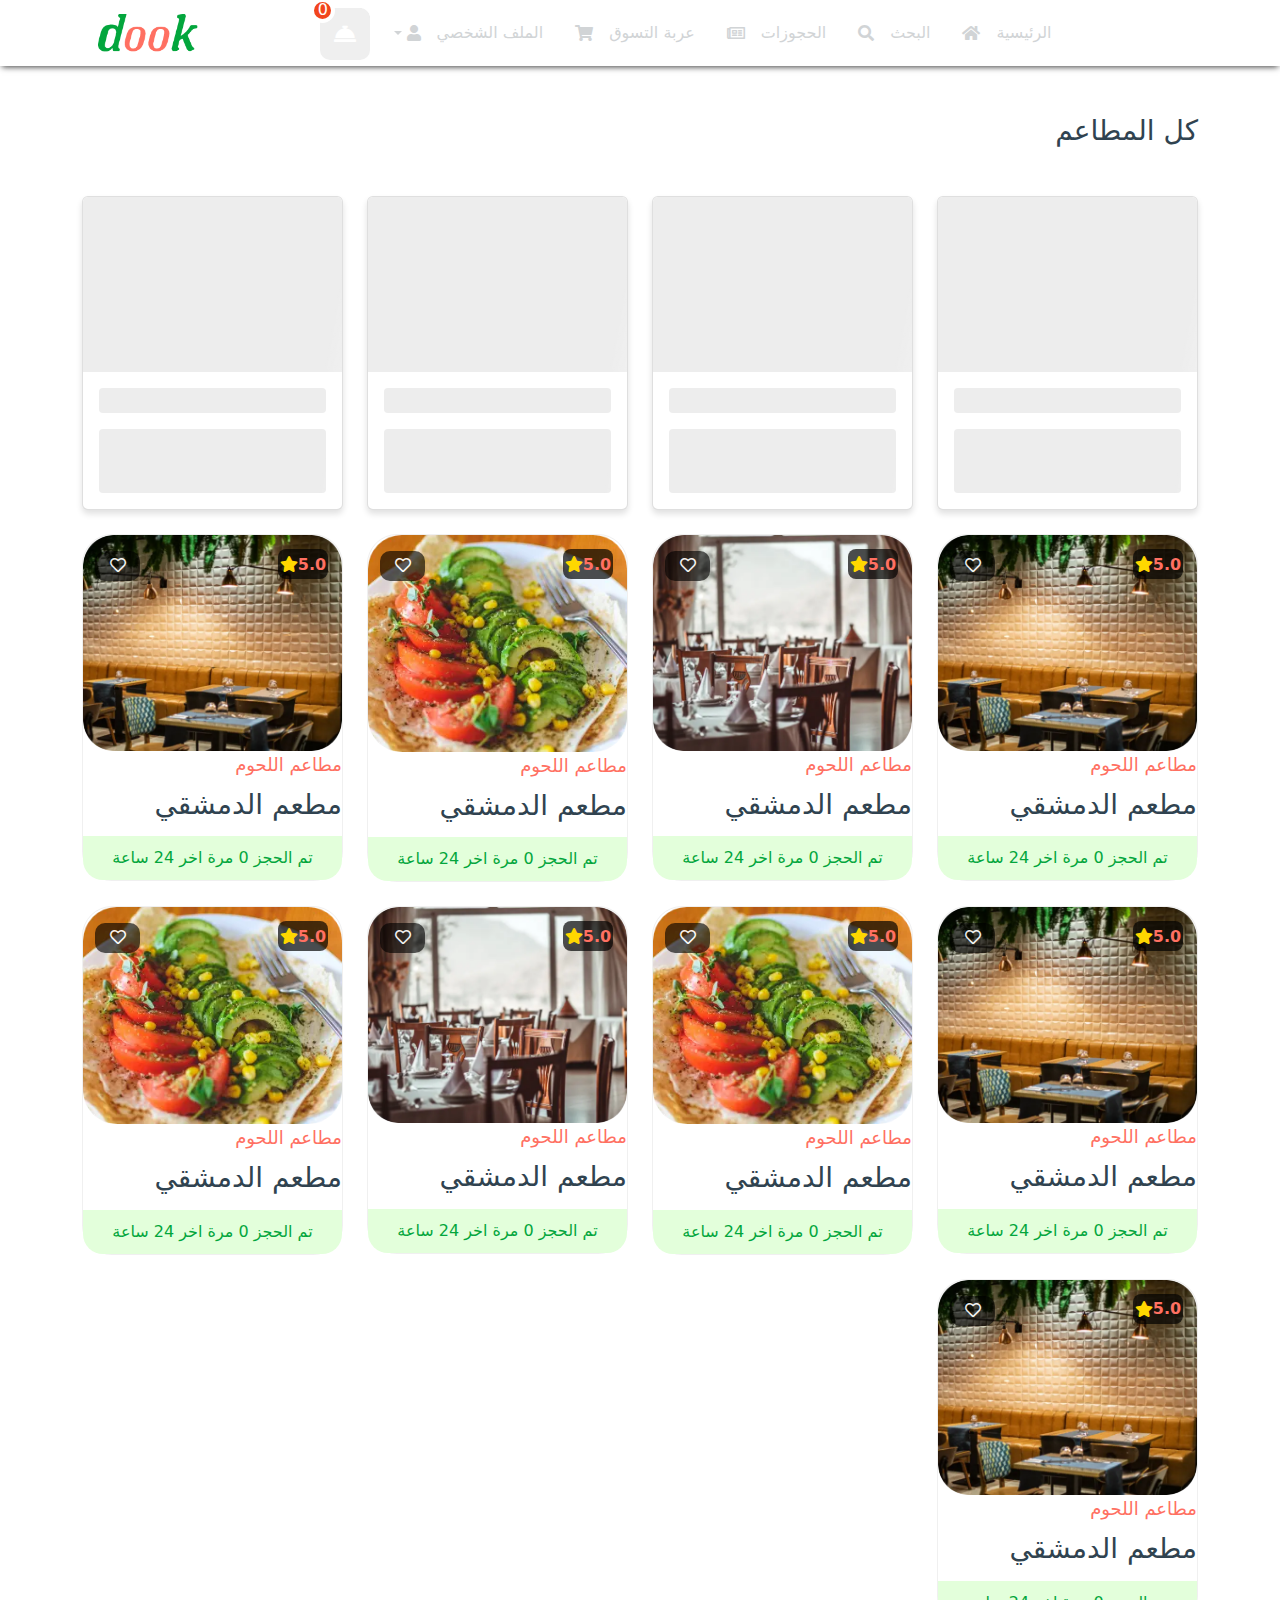
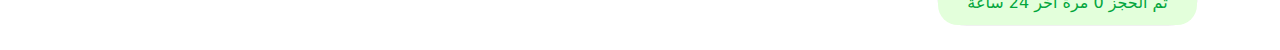
==== commit 6a032b73: "skeleton animation" ====
--- a/allResturants.html
+++ b/allResturants.html
@@ -35,6 +35,50 @@
         <div class="container">
             <h3 class="title my-5">كل المطاعم</h3>
             <div class="row">
+                <div class="skeleton col-lg-3 col-md-4 col-sm-6 mb-4">
+                    <div class="card loading">
+                        <div class="image">
+                        </div>
+                        <div class="content">
+                            <h4></h4>
+                            <div class="description">
+                            </div>
+                        </div>
+                    </div>
+                </div>
+                <div class="skeleton col-lg-3 col-md-4 col-sm-6 mb-4">
+                    <div class="card loading">
+                        <div class="image">
+                        </div>
+                        <div class="content">
+                            <h4></h4>
+                            <div class="description">
+                            </div>
+                        </div>
+                    </div>
+                </div>
+                <div class="skeleton col-lg-3 col-md-4 col-sm-6 mb-4">
+                    <div class="card loading">
+                        <div class="image">
+                        </div>
+                        <div class="content">
+                            <h4></h4>
+                            <div class="description">
+                            </div>
+                        </div>
+                    </div>
+                </div>
+                <div class="skeleton col-lg-3 col-md-4 col-sm-6 mb-4">
+                    <div class="card loading">
+                        <div class="image">
+                        </div>
+                        <div class="content">
+                            <h4></h4>
+                            <div class="description">
+                            </div>
+                        </div>
+                    </div>
+                </div>
                 <div class="col-lg-3 col-md-4 col-sm-6 mb-4">
                     <a href="restaurant.html" class="rusturant-card">
                         <div class="resturant" style="border: 1px solid #f0f0f0;border-radius: 30px">
--- a/css/style.css
+++ b/css/style.css
@@ -3,6 +3,7 @@
     --main-color: #03a63d;
     --sec-color: #ff7062;
     --title-color: #304350;
+    --loading-grey: #ededed;
 }
 
 /* global rules  */
@@ -1037,4 +1038,72 @@
 
 .rusturant-card .rent-detail p {
     padding: 10px;
+}
+
+/* skeleton card  animation*/
+
+
+.card {
+
+    background-color: #fff;
+    border-radius: 6px;
+    overflow: hidden;
+    box-shadow: 0px 4px 6px rgba(0, 0, 0, .12);
+}
+
+.card .image {
+    height: 175px;
+}
+
+.card .image img {
+    display: block;
+    width: 100%;
+    height: inherit;
+    object-fit: cover;
+}
+
+.card .content {
+    padding: 1rem;
+}
+
+.card .content h4 {
+    margin: 0 0 1rem;
+    font-size: 1.5rem;
+    line-height: 1.5rem;
+}
+
+.card .description {
+    font-size: 1rem;
+    line-height: 1.4rem;
+}
+
+.loading .image,
+.loading h4,
+.loading .description {
+    background-color: var(--loading-grey);
+    background: linear-gradient(100deg,
+            rgba(255, 255, 255, 0) 40%,
+            rgba(255, 255, 255, .5) 50%,
+            rgba(255, 255, 255, 0) 60%) var(--loading-grey);
+    background-size: 200% 100%;
+    background-position-x: 180%;
+    animation: 1s loading ease-in-out infinite;
+}
+
+@keyframes loading {
+    to {
+        background-position-x: -20%;
+    }
+}
+
+.loading h4 {
+    min-height: 1.6rem;
+    border-radius: 4px;
+    animation-delay: .05s;
+}
+
+.loading .description {
+    min-height: 4rem;
+    border-radius: 4px;
+    animation-delay: .06s;
 }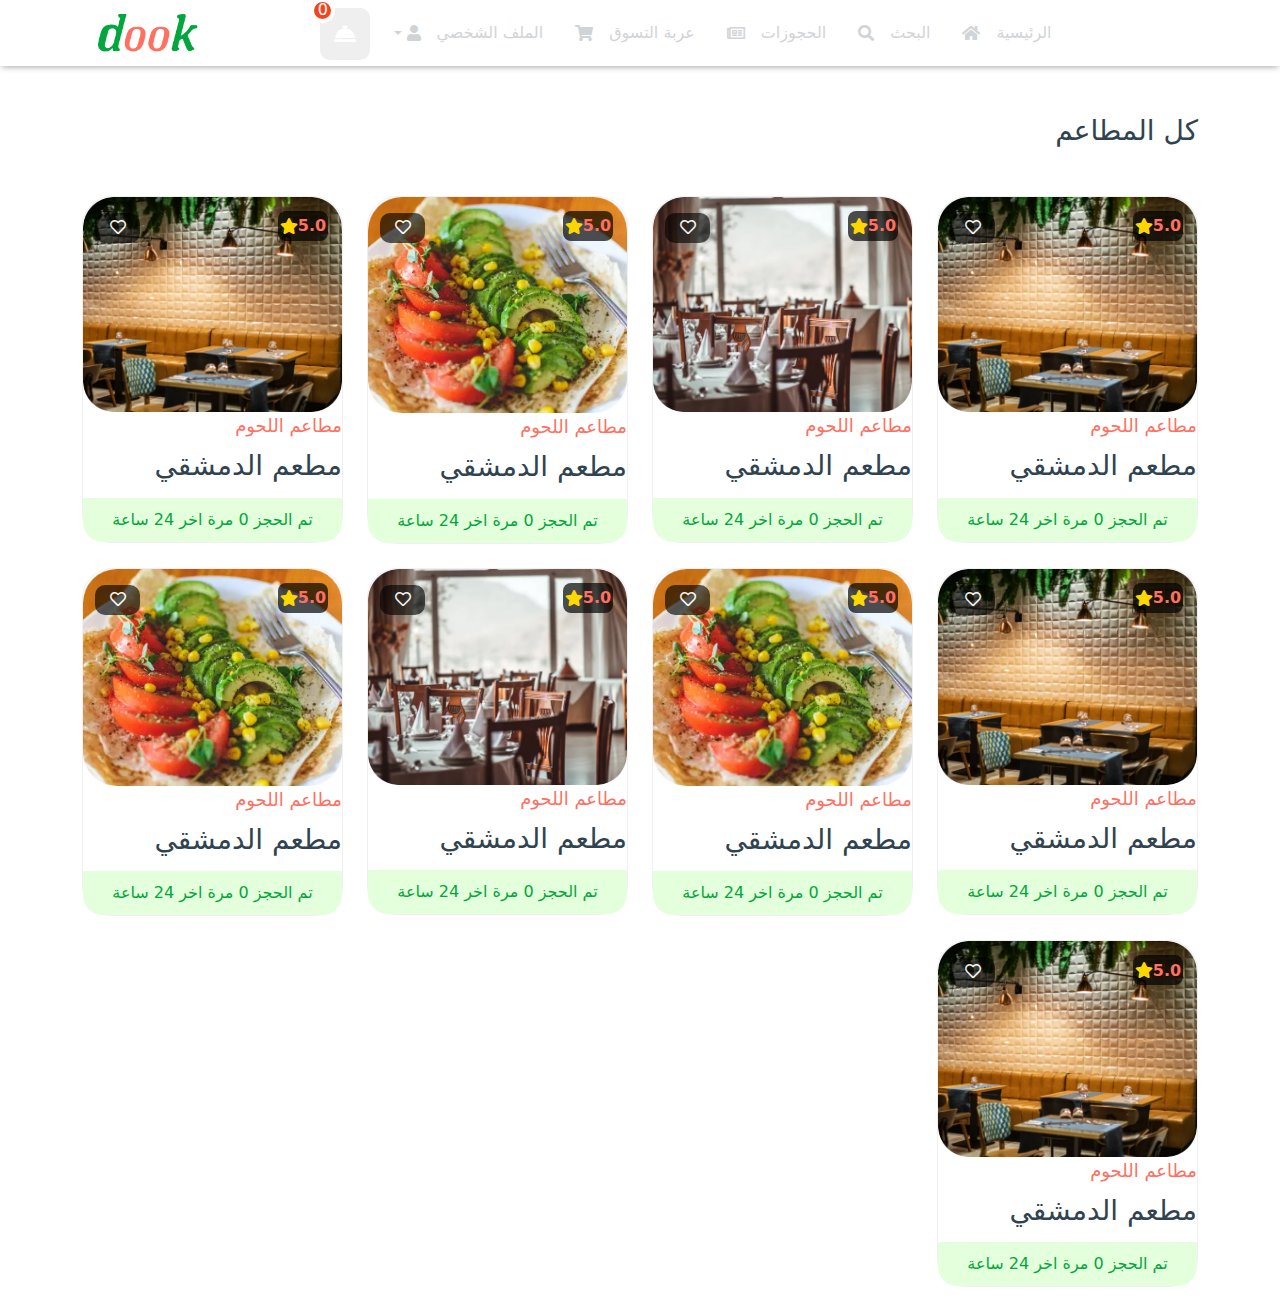
==== commit 8fb3463f: "mm" ====
--- a/allResturants.html
+++ b/allResturants.html
@@ -35,6 +35,17 @@
         <div class="container">
             <h3 class="title my-5">كل المطاعم</h3>
             <div class="row">
+                <!-- <div class="skeleton col-lg-3 col-md-4 col-sm-6 mb-4">
+                    <div class="card loading">
+                        <div class="image">
+                        </div>
+                        <div class="content">
+                            <h4></h4>
+                            <div class="description">
+                            </div>
+                        </div>
+                    </div>
+                </div>
                 <div class="skeleton col-lg-3 col-md-4 col-sm-6 mb-4">
                     <div class="card loading">
                         <div class="image">
@@ -67,18 +78,7 @@
                             </div>
                         </div>
                     </div>
-                </div>
-                <div class="skeleton col-lg-3 col-md-4 col-sm-6 mb-4">
-                    <div class="card loading">
-                        <div class="image">
-                        </div>
-                        <div class="content">
-                            <h4></h4>
-                            <div class="description">
-                            </div>
-                        </div>
-                    </div>
-                </div>
+                </div> -->
                 <div class="col-lg-3 col-md-4 col-sm-6 mb-4">
                     <a href="restaurant.html" class="rusturant-card">
                         <div class="resturant" style="border: 1px solid #f0f0f0;border-radius: 30px">
--- a/css/style.css
+++ b/css/style.css
@@ -57,7 +57,7 @@
 
 /* start the navbar  */
 .the-navbar {
-    box-shadow: 0px 3px 6px -2px rgba(0, 0, 0, 0.75);
+    box-shadow: 0px 3px 6px -2px rgba(0, 0, 0, 0.35);
 }
 
 .navbar-brand img {
@@ -93,7 +93,7 @@
     content: "";
     position: absolute;
     width: 100%;
-    height: 75px;
+    height: 68px;
     opacity: 0.1;
     background-color: #000000;
     opacity: 4%;
@@ -391,7 +391,7 @@
     position: absolute;
     right: 15px;
     top: 20px;
-    background-color: #090909;
+    background-color: #090909b7;
     width: 60px;
     height: 30px;
     align-items: center;
@@ -404,6 +404,7 @@
     color: #FF7062;
     font-size: 18px;
     font-weight: bold;
+    line-height: 30px;
 }
 
 .most-visted-owl .img-content .rate i {
@@ -416,7 +417,7 @@
     left: 13px;
     top: 17px;
     width: 45px;
-    background-color: #090909;
+    background-color: #090909b7;
     opacity: .9;
     border-radius: 10px;
     height: 39px;
